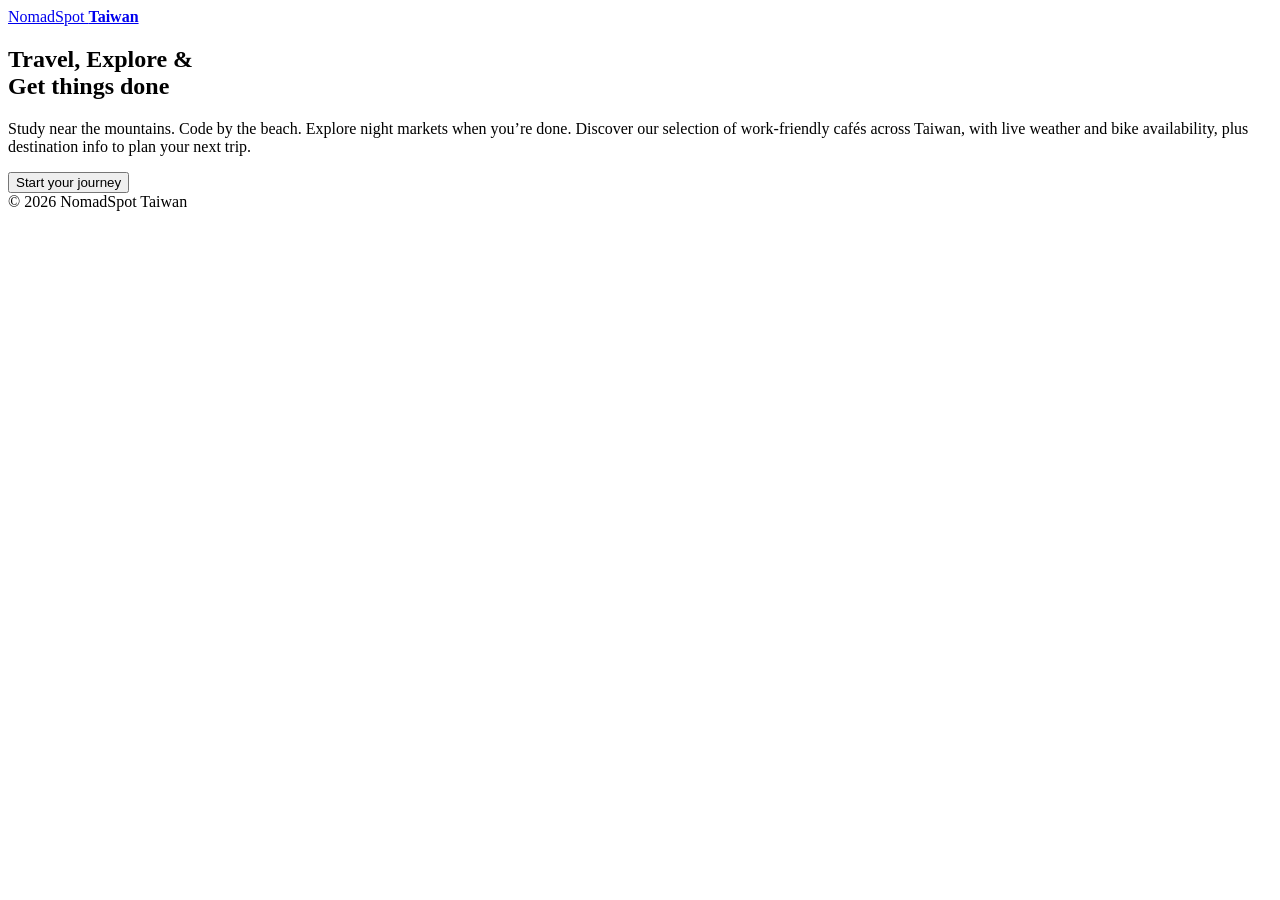
==== public/index.html @ 8dbc3921 "Update index.html" ====
<!doctype html>
<html lang="en">
<head>
  <meta charset="utf-8" />
  <meta name="viewport" content="width=device-width, initial-scale=1" />
  <title>NomadSpot Taiwan — Travel, Explore & Get things done</title>
  <link rel="icon" type="image/svg+xml" href="assets/favicon.svg" />
  <link rel="alternate icon" type="image/svg+xml" href="assets/index.svg" />
  <link rel="preconnect" href="https://fonts.googleapis.com" />
  <link rel="preconnect" href="https://fonts.gstatic.com" crossorigin />
  <link href="https://fonts.googleapis.com/css2?family=Rubik:wght@400;500;600;700&display=swap" rel="stylesheet" />
  <link rel="stylesheet" href="styles.css" />
</head>
<body>
  <header class="header">
    <a class="logo" href="index.html">
      <span class="logo-mark"></span>
      <span class="logo-text">NomadSpot <strong>Taiwan</strong></span>
    </a>
  </header>

  <main class="intro-main">
    <section class="intro-content">
      <h1>Travel, Explore &amp;<br/>Get things done</h1>
      <p>Study near the mountains. Code by the beach. Explore night markets when you’re done. Discover our selection of work-friendly cafés across Taiwan, with live weather and bike availability, plus destination info to plan your next trip.</p>
      <a href="map.html"><button class="btn-primary">Start your journey</button></a>
    </section>

    <!--
      Taiwan illustration is rendered from the canonical brand artwork at
      /assets/index.svg via CSS background-position cropping. The source
      SVG is referenced as-is — no paths, colors, or proportions are
      altered; CSS just declares which region of the artwork to display.
    -->
    <section class="intro-illustration" aria-label="Taiwan illustration"></section>
  </main>

  <footer class="footer">© 2026 <span class="brand">NomadSpot Taiwan</span></footer>
</body>
</html>
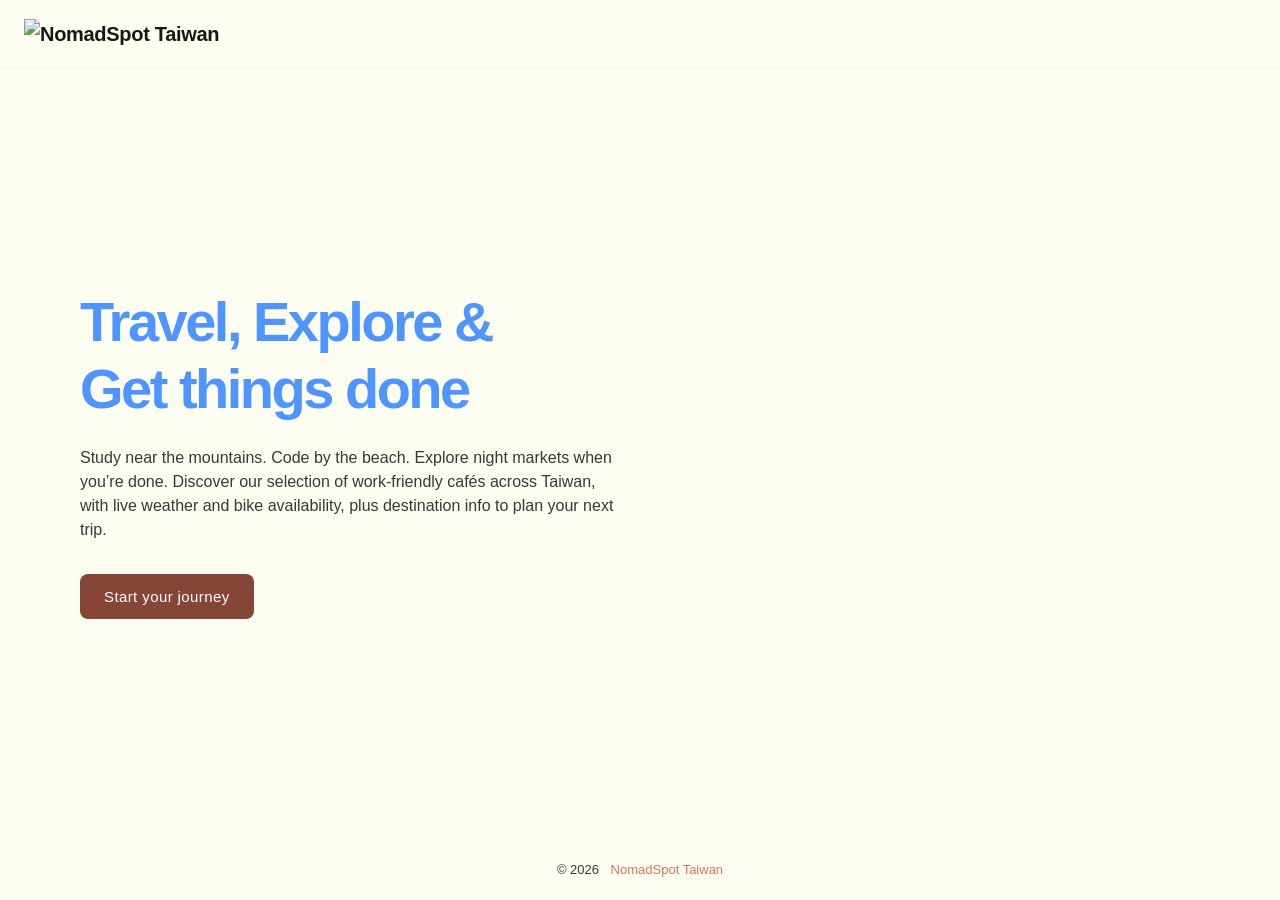
==== commit f76a6090: "Update index.html" ====
--- a/public/index.html
+++ b/public/index.html
@@ -14,8 +14,7 @@
 <body>
   <header class="header">
     <a class="logo" href="index.html">
-      <span class="logo-mark"></span>
-      <span class="logo-text">NomadSpot <strong>Taiwan</strong></span>
+      <img class="logo-img" src="assets/icons/logo.svg" alt="NomadSpot Taiwan" />
     </a>
   </header>
 
@@ -26,12 +25,6 @@
       <a href="map.html"><button class="btn-primary">Start your journey</button></a>
     </section>
 
-    <!--
-      Taiwan illustration is rendered from the canonical brand artwork at
-      /assets/index.svg via CSS background-position cropping. The source
-      SVG is referenced as-is — no paths, colors, or proportions are
-      altered; CSS just declares which region of the artwork to display.
-    -->
     <section class="intro-illustration" aria-label="Taiwan illustration"></section>
   </main>
 
--- a/public/styles.css
+++ b/public/styles.css
@@ -0,0 +1,678 @@
+/* NomadSpot Taiwan — design tokens lifted from Figma */
+:root {
+  --color-bg: #FDFDF1;
+  --color-surface: #FFFFFF;
+  --color-label: #171719;
+  --color-label-alt: #37383C;
+  --color-line: #E1E2E4;
+  --color-line-soft: rgba(112, 115, 124, 0.16);
+  --color-primary: #864537;
+  --color-primary-strong: #763F26;
+  --color-primary-heavy: #5E321E;
+  --color-accent: #E0745C;
+  --color-caution: #B35C49;
+  --color-blue: #4F95FF;
+
+  --r-xs: 8px; --r-s: 12px; --r-m: 16px; --r-l: 24px; --r-xl: 48px;
+
+  --font-sans: 'Rubik', -apple-system, BlinkMacSystemFont, 'Noto Sans', Roboto, sans-serif;
+}
+
+* { box-sizing: border-box; }
+html, body { margin: 0; padding: 0; }
+body {
+  font-family: var(--font-sans);
+  background: var(--color-bg);
+  color: var(--color-label);
+  line-height: 1.5;
+  -webkit-font-smoothing: antialiased;
+}
+
+a { color: inherit; text-decoration: none; }
+button { font-family: inherit; cursor: pointer; }
+
+/* --- Header (consistent banner across all pages) --- */
+.header {
+  height: 68px;
+  display: flex;
+  align-items: center;
+  padding: 0 24px;
+  position: sticky;
+  top: 0;
+  z-index: 100;
+  background: var(--color-bg);
+  border-bottom: 1px solid rgba(112, 115, 124, 0.08);
+}
+.logo {
+  display: flex; align-items: center; gap: 10px;
+  font-size: 20px; font-weight: 600; letter-spacing: -0.3px;
+}
+/* Coffee logo mark — windows into /assets/index.svg via CSS cropping.
+   The source artwork is unmodified; we just pan the native 1920×1080
+   image inside a 36×36 viewport to show the coffee glyph at top-left. */
+.logo-mark {
+  width: 48px; height: 36px;
+  background-image: url('assets/index.svg');
+  background-repeat: no-repeat;
+  background-size: 1440px 810px;
+  background-position: -15px -9px;
+  flex-shrink: 0;
+}
+.logo-mark::before { content: none; }
+.logo-text strong { color: var(--color-primary-strong); }
+
+/* --- Footer --- */
+.footer {
+  text-align: center;
+  padding: 20px;
+  font-size: 13px;
+  color: var(--color-label-alt);
+}
+.footer .brand { color: var(--color-accent); margin-left: 8px; }
+
+/* ============================================================
+   Intro screen
+   ============================================================ */
+.intro-main {
+  display: grid;
+  grid-template-columns: 1fr 1fr;
+  align-items: center;
+  min-height: calc(100vh - 128px);
+  padding: 0 160px;
+  gap: 64px;
+}
+.intro-content h1 {
+  font-size: 56px;
+  font-weight: 700;
+  line-height: 1.18;
+  letter-spacing: -2.5px;
+  color: var(--color-blue);
+  margin: 0 0 24px;
+}
+.intro-content p {
+  font-size: 16px;
+  color: var(--color-label-alt);
+  max-width: 540px;
+  margin: 0 0 32px;
+}
+.btn-primary {
+  background: var(--color-primary);
+  color: #fff;
+  border: none;
+  border-radius: 8px;
+  padding: 14px 24px;
+  font-size: 15px;
+  font-weight: 500;
+  letter-spacing: 0.4px;
+  transition: background 120ms ease, transform 120ms ease;
+}
+.btn-primary:hover { background: var(--color-primary-strong); transform: translateY(-1px); }
+
+/* Taiwan illustration is windowed from /assets/index.svg via CSS cropping.
+   The source SVG (1920×1080) is rendered at native scale and panned so only
+   the right-hand Taiwan portion is visible. The artwork itself is untouched. */
+.intro-illustration {
+  position: relative;
+  width: 100%;
+  max-width: 720px;
+  aspect-ratio: 800 / 1080;
+  margin-left: auto;
+  background-image: url('assets/index.svg');
+  background-repeat: no-repeat;
+  background-position: right center;
+  /* 1920 / 800 = 2.4 → render the SVG at 240% width so only the right
+     ~800px (the Taiwan column) fits inside the viewport. */
+  background-size: 240% 100%;
+}
+.taiwan-svg { display: none; }   /* legacy hook, no-op if any markup remains */
+
+/* ============================================================
+   Map screen (Desktop base styles)
+   ============================================================ */
+.map-shell {
+  position: fixed;
+  inset: 0;
+  display: grid;
+  grid-template-columns: 1fr 548px;
+}
+/* On the map page the header floats over the map but stays fixed/sticky.
+   z-index: 1100 keeps it above Leaflet panes (max ~700) and the open
+   detail/filter panels (1100 reserves the topmost layer for the logo). */
+.map-shell .header {
+  position: fixed; top: 0; left: 0; right: 0;
+  z-index: 1200;
+  background: rgba(253, 253, 241, 0.94);
+  backdrop-filter: blur(8px);
+  border-bottom: 1px solid rgba(112, 115, 124, 0.08);
+}
+
+.map-canvas {
+  position: relative;
+  background: #f3f3ee;
+  overflow: hidden;
+}
+/* Desaturate the basemap slightly to match the muted Figma look */
+#leaflet-map .leaflet-tile-pane { filter: saturate(0.55) brightness(1.02); }
+#leaflet-map { position: absolute; inset: 0; }
+
+.aside {
+  background: var(--color-bg);          /* unify with index.html cream */
+  border-left: 1px solid var(--color-line);
+  display: flex; flex-direction: column;
+  padding: 24px;
+  padding-top: 92px;            /* leave room for the fixed header */
+  overflow: hidden;
+  font-family: var(--font-sans);
+}
+.panel-header {
+  display: flex; align-items: center; justify-content: space-between;
+  padding-bottom: 12px;
+}
+.panel-header h2 {
+  margin: 0; font-size: 22px; font-weight: 700;
+  letter-spacing: -1.5px;
+}
+/* Full-width filter trigger (matches the card width below) */
+.btn-filter {
+  width: 100%;
+  display: flex; align-items: center; justify-content: space-between;
+  background: var(--color-bg);
+  color: var(--color-primary-strong);
+  border: 1px solid var(--color-line);
+  border-radius: var(--r-s);
+  padding: 12px 16px;
+  font-weight: 600; font-size: 14px;
+  margin-bottom: 16px;
+  transition: background 120ms ease, border-color 120ms ease;
+}
+.btn-filter:hover { background: #f5f1e6; border-color: var(--color-primary); }
+.btn-filter .ic { font-size: 16px; }
+.btn-filter .badge {
+  background: var(--color-primary);
+  color: #fff;
+  font-size: 11px;
+  border-radius: 999px;
+  padding: 2px 8px;
+  display: none;
+}
+.btn-filter.active .badge { display: inline-block; }
+.entry-list {
+  margin-top: 16px;
+  flex: 1;
+  min-height: 0;
+  overflow-y: auto;
+  -webkit-overflow-scrolling: touch;
+  overscroll-behavior: contain;
+  display: flex; flex-direction: column; gap: 16px;
+  padding-right: 4px;
+}
+.entry-list::-webkit-scrollbar { width: 6px; }
+.entry-list::-webkit-scrollbar-thumb { background: var(--color-line); border-radius: 3px; }
+
+/* --- Cafe card --- */
+.cafe-card {
+  display: flex; flex-direction: column;
+  flex-shrink: 0;
+  border-radius: var(--r-m);
+  overflow: hidden;
+  background: var(--color-surface);
+  border: 1px solid var(--color-line);
+  cursor: pointer;
+  transition: transform 120ms ease, box-shadow 120ms ease;
+}
+.cafe-card:hover { transform: translateY(-2px); box-shadow: 0 8px 24px rgba(0,0,0,0.06); }
+.cafe-card .thumb {
+  position: relative;
+  width: 100%; aspect-ratio: 16/10;
+  background: #ddd center/cover no-repeat;
+  background-color: #efece4;
+  background-image: linear-gradient(135deg, #efece4 25%, #e6e2d6 50%, #efece4 75%);
+}
+.cafe-card img.thumb-img {
+  position: absolute; inset: 0;
+  width: 100%; height: 100%;
+  object-fit: cover;
+  display: block;
+}
+.region-tag {
+  position: absolute; top: 12px; left: 12px;
+  background: rgba(255, 255, 255, 0.92);
+  color: var(--color-primary-strong);
+  font-size: 11px; font-weight: 600; letter-spacing: 0.8px;
+  padding: 4px 10px;
+  border-radius: 999px;
+  backdrop-filter: blur(4px);
+}
+.cafe-card .meta { padding: 16px; }
+.cafe-card .meta h3 {
+  margin: 0 0 4px; font-size: 18px; font-weight: 500;
+  letter-spacing: -0.02px;
+}
+.cafe-card .detail-line {
+  display: flex; align-items: center; gap: 6px;
+  font-size: 13px; color: var(--color-label-alt);
+}
+.rating { color: var(--color-caution); font-weight: 600; }
+
+/* --- Backdrop / detail panel --- */
+.backdrop {
+  position: fixed; inset: 0;
+  background: rgba(0, 0, 0, 0.35);
+  display: none;
+  z-index: 50;
+  animation: fadeIn 160ms ease;
+}
+.backdrop.open { display: block; }
+
+.detail-panel {
+  position: fixed;
+  top: 0; right: 0; bottom: 0;
+  width: 548px;                       /* matches cafe column for symmetry */
+  background: var(--color-bg);        /* unify with index.html cream */
+  z-index: 110;
+  display: flex; flex-direction: column;
+  overflow: hidden;
+  box-shadow: -10px 0 30px rgba(0,0,0,0.12);
+  transform: translateX(100%);
+  transition: transform 240ms ease;
+  font-family: var(--font-sans);
+}
+.detail-panel.open { transform: translateX(0); }
+
+.detail-header {
+  padding: 20px 24px 16px;
+  display: flex; justify-content: space-between; align-items: flex-start;
+  border-bottom: 1px solid var(--color-line);
+  flex-shrink: 0;
+}
+.detail-header h2 {
+  margin: 0; font-size: 22px; font-weight: 700;
+  letter-spacing: -1.5px;
+}
+.detail-header .sub { font-size: 13px; color: var(--color-label-alt); margin-top: 6px; }
+.icon-btn {
+  background: none; border: none; padding: 4px;
+  font-size: 22px; color: var(--color-label-alt);
+}
+
+.detail-body {
+  flex: 1;
+  min-height: 0;
+  padding: 16px 24px 24px;
+  overflow-y: auto;
+  -webkit-overflow-scrolling: touch;
+  display: flex; flex-direction: column; gap: 16px;
+}
+/* Sticky footer that always shows the Get Directions button */
+.detail-footer {
+  flex-shrink: 0;
+  padding: 14px 20px calc(14px + env(safe-area-inset-bottom));
+  background: var(--color-surface);
+  border-top: 1px solid var(--color-line);
+  box-shadow: 0 -4px 16px rgba(0,0,0,0.05);
+}
+.detail-footer .btn-block { margin-top: 0; }
+.detail-body img.hero {
+  width: 100%; aspect-ratio: 16/10; object-fit: cover;
+  border-radius: var(--r-m);
+}
+.weather-box {
+  background: var(--color-bg);
+  border-radius: var(--r-m);
+  padding: 16px;
+  display: flex; flex-direction: column; gap: 6px;
+  border: 1px solid var(--color-line-soft);
+}
+.weather-box .summary { font-size: 13px; font-weight: 500; }
+.weather-box .stats {
+  display: flex; flex-wrap: wrap; gap: 8px 12px;
+  font-size: 13px; color: var(--color-label-alt);
+}
+.info-row {
+  display: flex; align-items: flex-start; gap: 12px;
+  font-size: 14px; color: var(--color-label);
+}
+.info-row .ic { font-size: 18px; line-height: 1; min-width: 24px; }
+.facilities { display: flex; flex-wrap: wrap; gap: 8px; }
+.chip {
+  padding: 8px 14px;
+  background: var(--color-bg);
+  border: 1px solid var(--color-line);
+  border-radius: 999px;
+  font-size: 13px; font-weight: 500;
+}
+.section-title {
+  margin: 8px 0 4px;
+  font-size: 15px; font-weight: 600;
+}
+.hours-list { font-size: 14px; }
+.hours-list .row {
+  display: flex; justify-content: space-between;
+  padding: 4px 0;
+  border-bottom: 1px dashed var(--color-line);
+}
+.hours-list .row.today { color: var(--color-caution); font-weight: 600; }
+.btn-block {
+  margin-top: 16px;
+  width: 100%;
+  background: var(--color-primary);
+  color: #fff; border: none;
+  border-radius: var(--r-s);
+  padding: 16px;
+  font-size: 15px; font-weight: 600;
+}
+.btn-block:hover { background: var(--color-primary-strong); }
+
+@keyframes fadeIn { from { opacity: 0; } to { opacity: 1; } }
+
+/* --- Filter drawer ---
+   Desktop: matches the cafe column width (548px) so the visual rhythm
+   between the list and the open filter panel is identical. */
+.filter-drawer {
+  position: fixed; top: 0; right: 0; bottom: 0;
+  width: 548px; max-width: 100%;
+  background: var(--color-bg);          /* unify with index.html cream */
+  z-index: 70;
+  display: flex; flex-direction: column;
+  transform: translateX(100%);
+  transition: transform 220ms ease;
+  box-shadow: -10px 0 30px rgba(0,0,0,0.12);
+  font-family: var(--font-sans);
+}
+.filter-drawer.open { transform: translateX(0); }
+.drawer-header {
+  padding: 20px 24px;
+  display: flex; align-items: center; justify-content: space-between;
+  border-bottom: 1px solid var(--color-line);
+}
+.drawer-header h2 {
+  margin: 0; font-size: 20px; font-weight: 700;
+  letter-spacing: -1px;
+}
+.drawer-body {
+  flex: 1;
+  overflow-y: auto;
+  padding: 20px 24px;
+}
+.drawer-section-title {
+  margin: 0 0 12px;
+  font-size: 14px; font-weight: 700;
+  color: var(--color-label);
+}
+.drawer-body .drawer-section-title:not(:first-child) { margin-top: 28px; }
+
+.region-list {
+  list-style: none; margin: 0; padding: 0;
+}
+.region-list li {
+  display: flex; align-items: center; gap: 12px;
+  padding: 14px 4px;
+  font-size: 15px;
+  border-bottom: 1px solid var(--color-line);
+  cursor: pointer;
+  transition: color 120ms ease;
+}
+.region-list li:hover { color: var(--color-primary-strong); }
+.region-list li.active {
+  color: var(--color-primary-strong);
+  font-weight: 600;
+}
+.region-list li.active .region-icon { color: var(--color-primary); }
+.region-icon { font-size: 14px; color: var(--color-label-alt); width: 18px; text-align: center; }
+
+#facility-list .chip {
+  cursor: pointer;
+  background: var(--color-surface);
+  border-color: transparent;
+  transition: background 120ms ease, color 120ms ease;
+}
+#facility-list .chip.active {
+  background: var(--color-primary);
+  color: #fff;
+}
+
+/* "Open today" toggle — pill switch */
+.toggle-row {
+  display: flex; align-items: center; justify-content: space-between;
+  padding: 14px 4px;
+  border-bottom: 1px solid var(--color-line);
+  font-size: 15px;
+}
+.toggle-row .label { display: flex; align-items: center; gap: 10px; }
+.toggle-row .ic { color: var(--color-primary-strong); }
+.switch {
+  position: relative;
+  width: 42px; height: 24px;
+  background: var(--color-line);
+  border-radius: 999px;
+  transition: background 160ms ease;
+  cursor: pointer; flex-shrink: 0;
+}
+.switch::after {
+  content: '';
+  position: absolute; top: 2px; left: 2px;
+  width: 20px; height: 20px;
+  background: #fff;
+  border-radius: 50%;
+  transition: transform 160ms ease;
+  box-shadow: 0 1px 2px rgba(0,0,0,0.25);
+}
+.switch.on { background: var(--color-primary); }
+.switch.on::after { transform: translateX(18px); }
+
+/* Reactive result count under Facilities */
+.filter-result-count {
+  margin-top: 16px;
+  padding: 12px 14px;
+  background: var(--color-surface);
+  border: 1px solid var(--color-line);
+  border-radius: var(--r-s);
+  font-size: 14px; font-weight: 600;
+  color: var(--color-primary-strong);
+  text-align: center;
+}
+.filter-result-count.zero { color: var(--color-caution); }
+
+.drawer-footer {
+  padding: 16px 24px 24px;
+  border-top: 1px solid var(--color-line);
+  display: flex; gap: 12px;
+}
+.btn-ghost {
+  flex: 0 0 auto;
+  background: transparent;
+  color: var(--color-label-alt);
+  border: 1px solid var(--color-line);
+  border-radius: var(--r-s);
+  padding: 14px 18px;
+  font-size: 14px; font-weight: 600;
+}
+.btn-ghost:hover { color: var(--color-primary-strong); border-color: var(--color-primary); }
+.btn-block.compact { margin-top: 0; padding: 14px; flex: 1; }
+.btn-block:disabled { opacity: 0.45; cursor: not-allowed; }
+
+/* "Learn more" lazy-translate button on attraction cards */
+.btn-learn-more {
+  align-self: flex-start;
+  background: transparent;
+  color: var(--color-primary-strong);
+  border: 1px solid var(--color-line);
+  border-radius: var(--r-xs);
+  padding: 6px 12px;
+  font-size: 12px; font-weight: 600;
+  font-family: inherit;
+  cursor: pointer;
+  margin-top: 2px;
+  transition: background 120ms ease, border-color 120ms ease, color 120ms ease;
+}
+.btn-learn-more:hover:not(:disabled) {
+  background: var(--color-primary);
+  color: #fff;
+  border-color: var(--color-primary);
+}
+.btn-learn-more:disabled { opacity: 0.6; cursor: progress; }
+
+/* Loading state */
+.loading { padding: 32px; text-align: center; color: var(--color-label-alt); font-size: 14px; }
+
+
+/* ============================================================
+   Medium desktop (1101–1280px) — 2-col, reduce padding
+   ============================================================ */
+@media (max-width: 1280px) {
+  .intro-main { padding: 0 80px; gap: 48px; }
+  .intro-illustration { aspect-ratio: unset; min-height: 420px; max-height: 560px; background-position: 97% center; }
+}
+
+/* ============================================================
+   Tablet / small desktop (≤ 1100px) — switch to single column
+   Taiwan gets full width here so it stays large and centred
+   ============================================================ */
+@media (max-width: 1100px) {
+  .intro-main { grid-template-columns: 1fr; padding: 24px 60px; gap: 32px; min-height: auto; }
+  .intro-content { order: 2; text-align: center; }
+  .intro-content h1 { font-size: 46px; letter-spacing: -2px; }
+  .intro-content p { margin-left: auto; margin-right: auto; }
+  .intro-content a { display: block; }
+  .intro-illustration { order: 1; height: 460px; aspect-ratio: unset; min-height: unset; max-height: none; max-width: none; margin: 0 auto; background-position: right center; }
+}
+
+/* ============================================================
+   Mobile Responsive Design (< 768px)
+   - Layout becomes vertical
+   - Cafe list = Bottom sheet
+   - Filter = Bottom drawer
+   - Detail = Bottom drawer 
+   ============================================================ */
+@media (max-width: 768px) {
+  .intro-main { grid-template-columns: 1fr; padding: 24px; gap: 24px; min-height: auto; }
+  .intro-content { order: 2; text-align: center; }
+  .intro-content h1 { font-size: 36px; letter-spacing: -1.6px; }
+  .intro-content p { margin-left: auto; margin-right: auto; }
+  .intro-illustration { order: 1; height: 320px; aspect-ratio: unset; min-height: unset; max-width: none; margin: 0 auto; background-position: center center; }
+  .btn-primary { display: block; margin: 0 auto; }
+
+  .map-shell {
+    display: block;            /* drop the grid */
+    grid-template-columns: none;
+  }
+  .map-shell .header { width: 100%; border-bottom-right-radius: 0; }
+
+  /* Map fills the entire viewport as the background layer */
+  .map-canvas {
+    position: fixed; inset: 0;
+    z-index: 1;
+  }
+
+  /* 1. Browse List - Bottom Sheet
+     COLLAPSED by default: only the drag-handle + "Browse Café's" header is
+     visible (~76 px peek). Tap the top bar to slide the full sheet up. */
+  .aside {
+    position: fixed; left: 0; right: 0; bottom: 0; top: auto;
+    height: 70vh; max-height: 85vh;
+    border-left: none;
+    border-top: 1px solid var(--color-line);
+    border-top-left-radius: 20px;
+    border-top-right-radius: 20px;
+    box-shadow: 0 -8px 24px rgba(0,0,0,0.08);
+    padding: 0 16px 20px;
+    z-index: 30;
+    transform: translateY(calc(100% - 76px));   /* ~handle + h2 only */
+    transition: transform 280ms cubic-bezier(0.32, 0.72, 0, 1);
+  }
+  .aside.expanded { transform: translateY(0); }
+  /* Make the whole top bar (handle + header) tappable to expand */
+  .aside .panel-header { cursor: pointer; }
+  .aside.dragging { transition: none; }
+  /* Allow vertical scroll on the inner list */
+  .entry-list { touch-action: pan-y; }
+
+  .drag-handle {
+    width: 100%;
+    padding: 12px 0 8px;
+    display: flex; justify-content: center;
+    cursor: grab;
+    flex-shrink: 0;
+    touch-action: none;            /* only the handle blocks default touch */
+    user-select: none;
+    -webkit-user-select: none;
+  }
+  .drag-handle::before {
+    content: '';
+    display: block;
+    width: 44px; height: 5px;
+    background: var(--color-line);
+    border-radius: 3px;
+    transition: background 120ms ease;
+  }
+  .drag-handle:active { cursor: grabbing; }
+  .drag-handle:active::before { background: var(--color-primary); }
+
+  .panel-header { padding-bottom: 8px; padding-top: 4px; }
+  .btn-filter { margin-bottom: 12px; }
+  .entry-list {
+    flex-direction: column;
+    overflow-x: hidden;
+    overflow-y: auto;
+  }
+  .cafe-card { min-width: 0; max-width: none; }
+
+  /* 2. Detail Panel — Drawer (Bottom Sheet) */
+  .detail-panel {
+    top: auto; right: 0; left: 0; bottom: 0;
+    width: 100%;
+    height: 85vh; /* Occupies 85% of screen height */
+    border-top-left-radius: 20px;
+    border-top-right-radius: 20px;
+    transform: translateY(100%); /* Changed to slide up from the bottom (Y-axis) */
+    box-shadow: 0 -10px 30px rgba(0,0,0,0.12);
+  }
+  .detail-panel.open {
+    transform: translateY(0); 
+  }
+  /* Add a top drag bar to the detail panel */
+  .detail-panel::before {
+    content: '';
+    display: block;
+    width: 40px; height: 4px;
+    background: var(--color-line);
+    border-radius: 2px;
+    margin: 12px auto 0;
+    flex-shrink: 0;
+  }
+  .detail-header {
+    padding-top: 12px; /* Reduce padding slightly to make room for the bar */
+  }
+
+  /* 3. Filter Drawer — Bottom Sheet */
+  .filter-drawer {
+    top: auto; right: 0; left: 0; bottom: 0;
+    width: 100%;
+    height: 80vh;
+    border-top-left-radius: 20px;
+    border-top-right-radius: 20px;
+    transform: translateY(100%);
+    transition: transform 240ms cubic-bezier(0.32, 0.72, 0, 1);
+    touch-action: none;
+  }
+  .filter-drawer.open { transform: translateY(0); }
+  .filter-drawer.dragging { transition: none; }
+  .filter-drawer .drag-handle {
+    margin-top: 4px;
+  }
+}
+
+/* --- Coffee marker (used on every screen size) --- */
+.cafe-pin-svg {
+  width: 30px; height: 36px;
+  display: grid; place-items: center;
+  filter: drop-shadow(0 2px 3px rgba(0,0,0,0.35));
+  transition: opacity 200ms ease, transform 200ms ease;
+  cursor: pointer;
+}
+.cafe-pin-svg svg { width: 100%; height: 100%; }
+.cafe-pin-svg.dimmed { opacity: 0.18; }
+.cafe-pin-svg.highlighted { transform: scale(1.4); z-index: 1000 !important; }
+.cafe-pin-svg svg { width: 100%; height: 100%; }
+.cafe-pin-svg.dimmed { opacity: 0.18; }
+.cafe-pin-svg.highlighted { transform: scale(1.4); z-index: 1000 !important; }
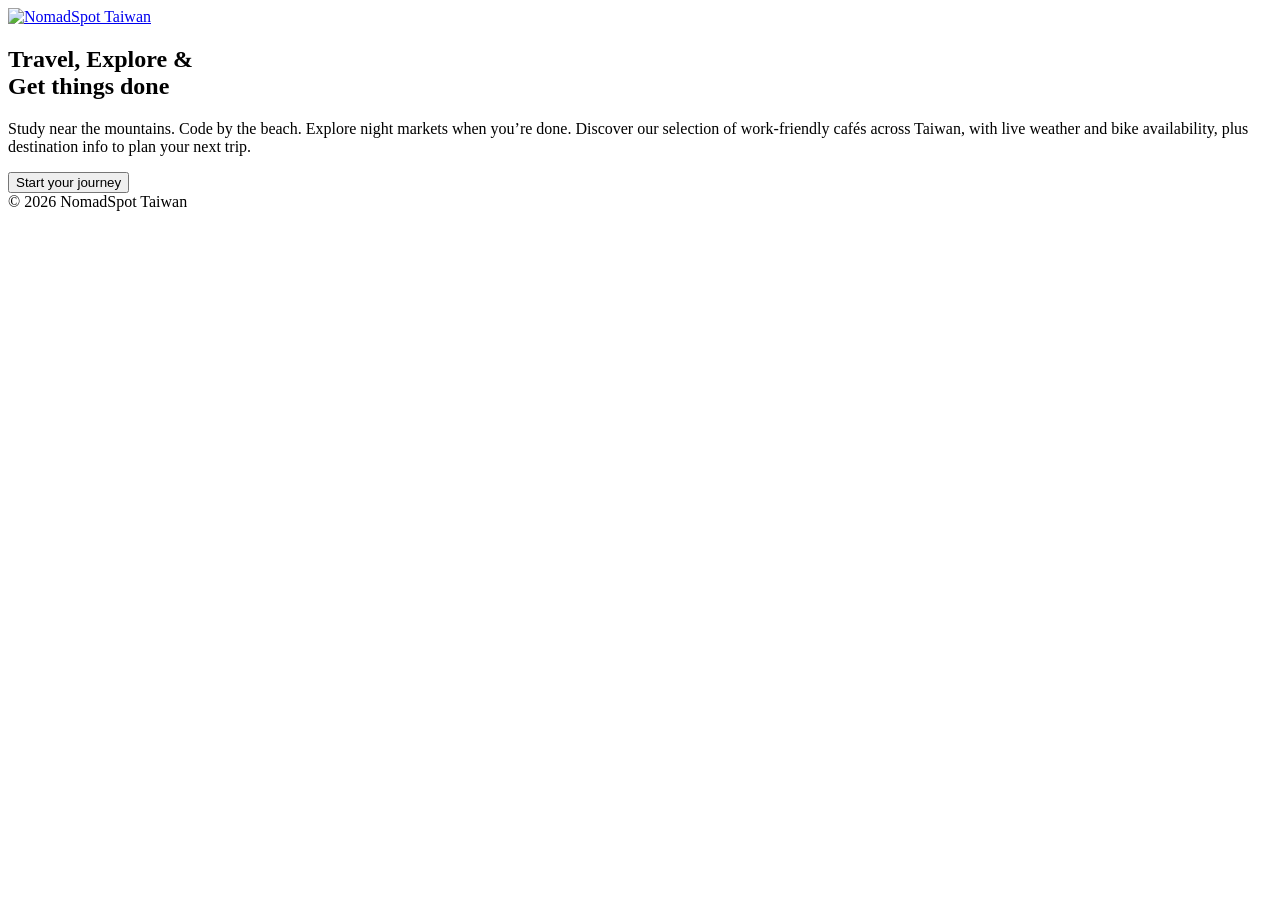
==== commit 1f57c9a4: "Update index.html" ====
--- a/public/index.html
+++ b/public/index.html
@@ -9,7 +9,7 @@
   <link rel="preconnect" href="https://fonts.googleapis.com" />
   <link rel="preconnect" href="https://fonts.gstatic.com" crossorigin />
   <link href="https://fonts.googleapis.com/css2?family=Rubik:wght@400;500;600;700&display=swap" rel="stylesheet" />
-  <link rel="stylesheet" href="styles.css" />
+  <link rel="stylesheet" href="/styles.css?v=2" />
 </head>
 <body>
   <header class="header">
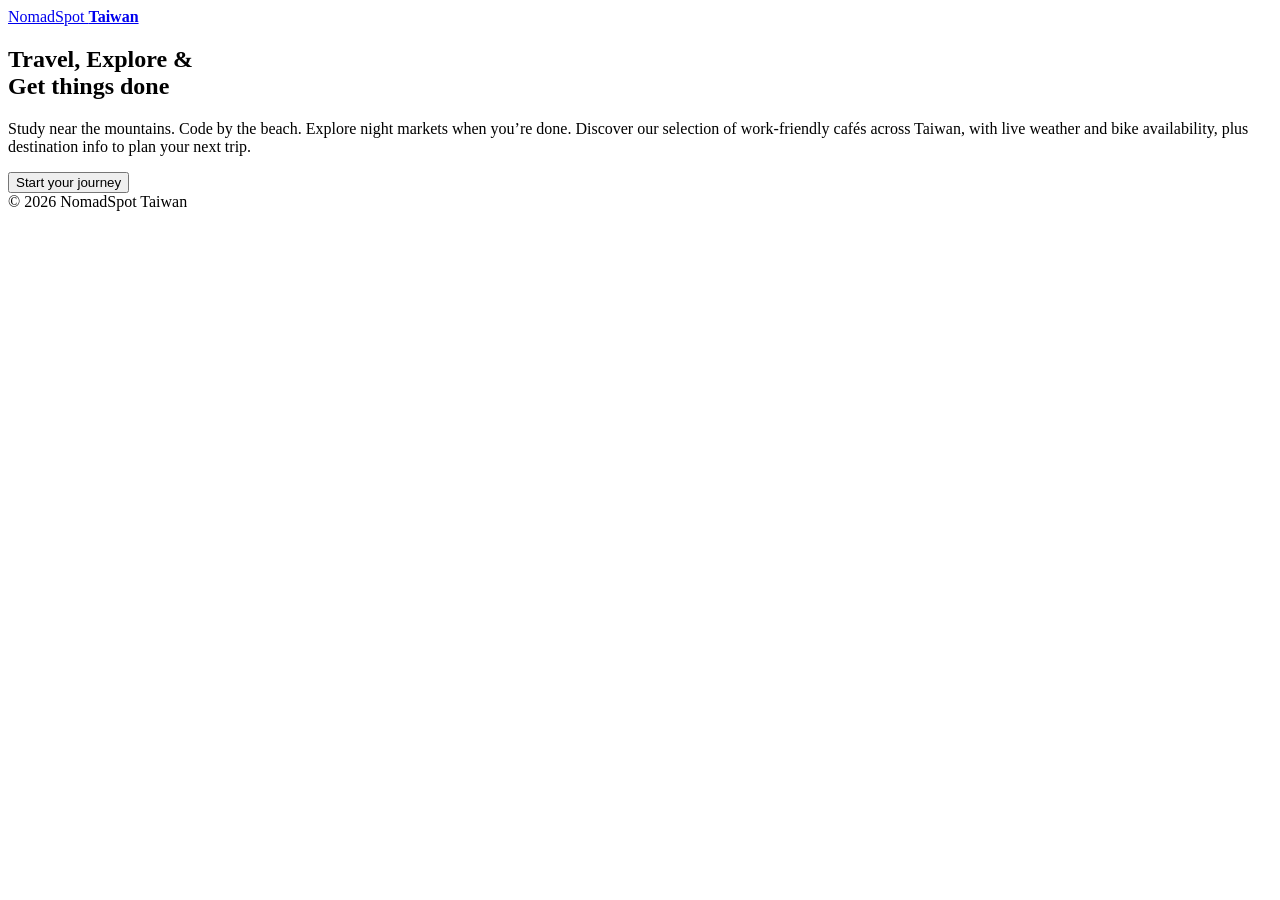
==== commit 809e5fca: "Update index.html" ====
--- a/public/index.html
+++ b/public/index.html
@@ -14,7 +14,7 @@
 <body>
   <header class="header">
     <a class="logo" href="index.html">
-      <img class="logo-img" src="assets/icons/logo.svg" alt="NomadSpot Taiwan" />
+      <span class="logo-mark"></span> <span class="logo-text"> NomadSpot <strong>Taiwan</strong></span>
     </a>
   </header>
 
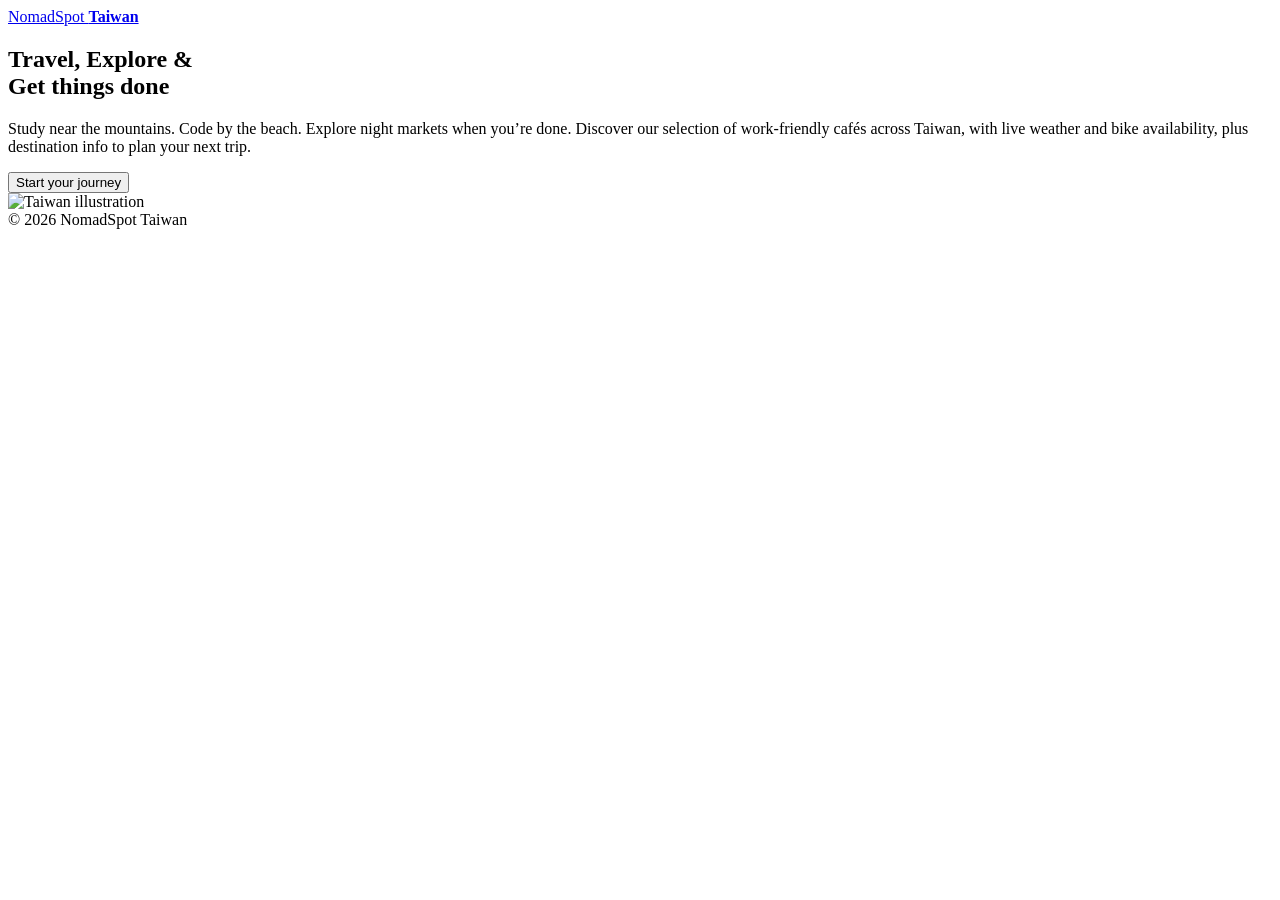
==== commit 24ed4e0b: "Update index.html" ====
--- a/public/index.html
+++ b/public/index.html
@@ -25,7 +25,7 @@
       <a href="map.html"><button class="btn-primary">Start your journey</button></a>
     </section>
 
-    <section class="intro-illustration" aria-label="Taiwan illustration"></section>
+    <img class="intro-illustration" src="assets/icons/NomadSpot TW.svg" alt="Taiwan illustration" />
   </main>
 
   <footer class="footer">© 2026 <span class="brand">NomadSpot Taiwan</span></footer>
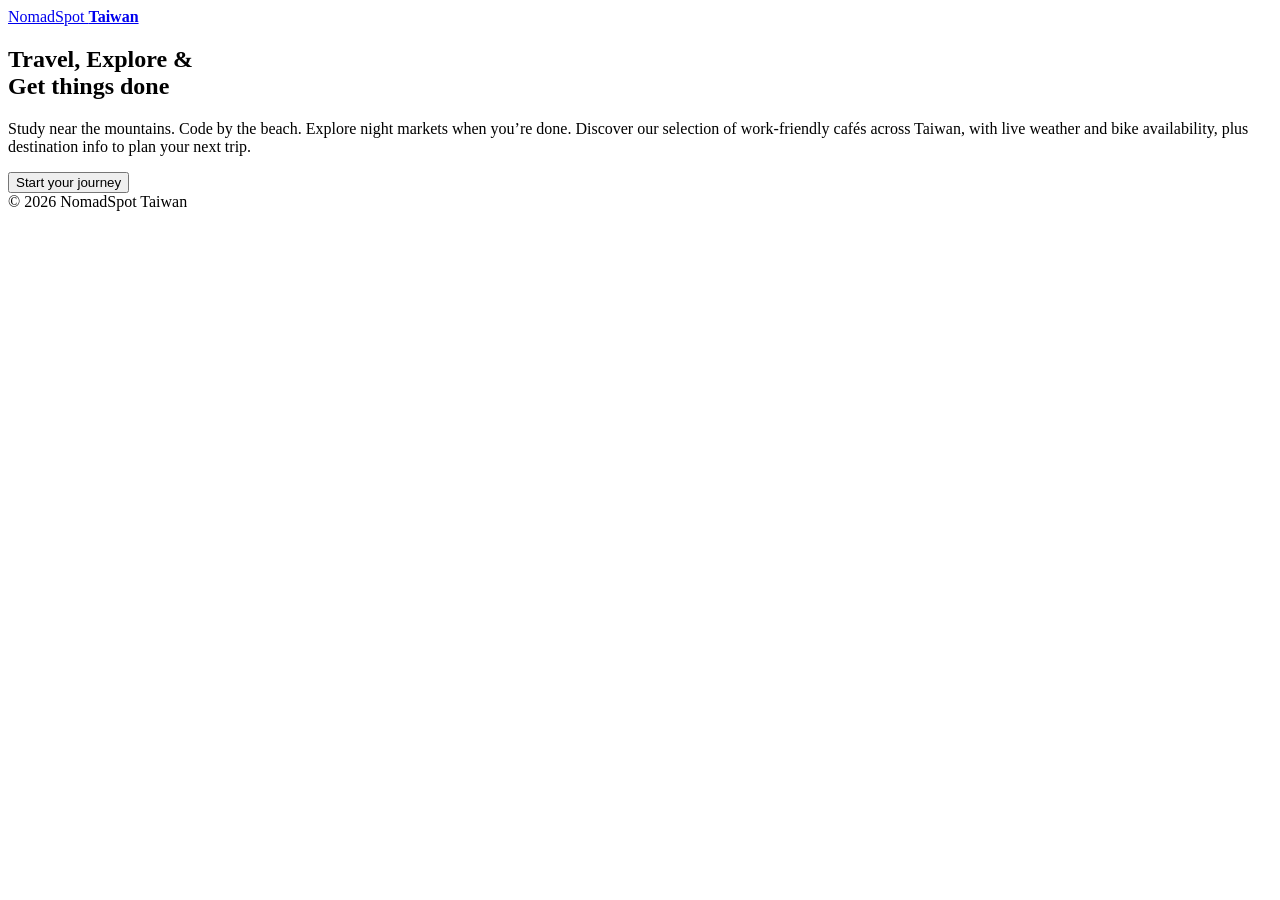
==== commit 722b1905: "Update index.html" ====
--- a/public/index.html
+++ b/public/index.html
@@ -25,7 +25,7 @@
       <a href="map.html"><button class="btn-primary">Start your journey</button></a>
     </section>
 
-    <img class="intro-illustration" src="assets/icons/NomadSpot TW.svg" alt="Taiwan illustration" />
+    <section class="intro-illustration" aria-label="Taiwan illustration"></section>
   </main>
 
   <footer class="footer">© 2026 <span class="brand">NomadSpot Taiwan</span></footer>
